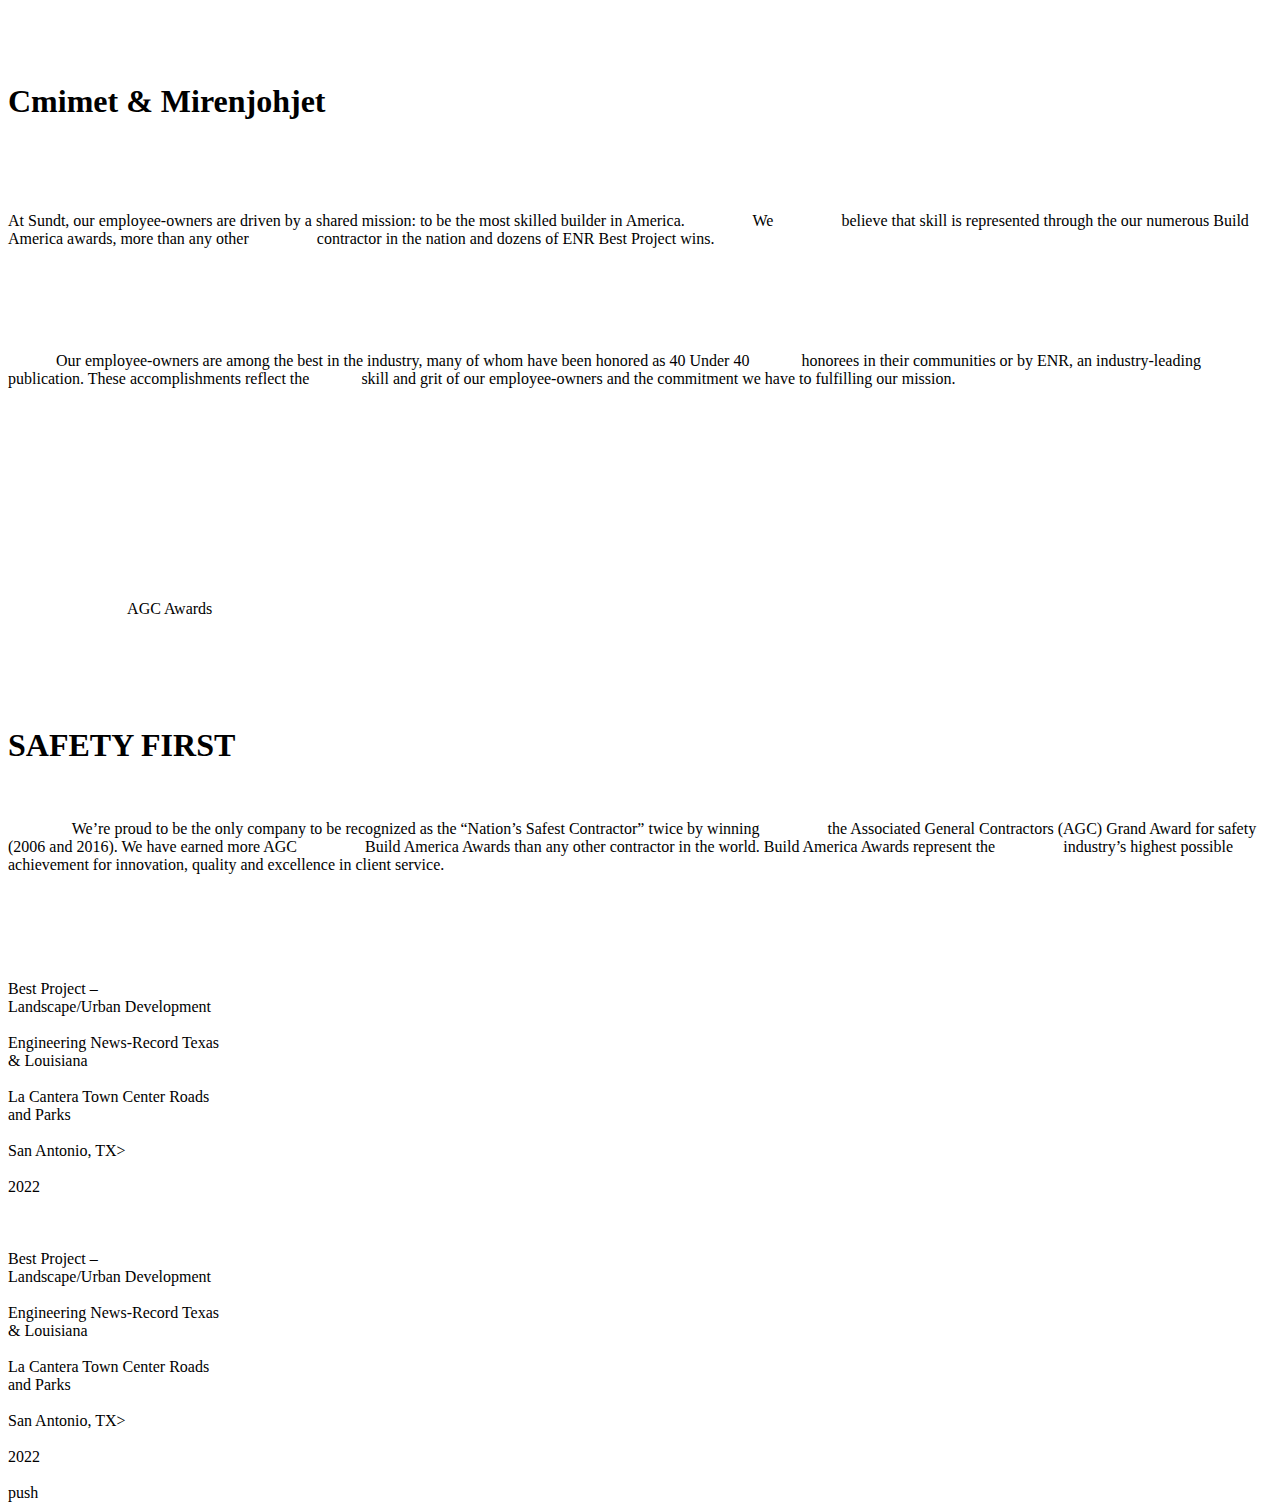
==== awards.html @ d3ede352 "Employees&awards" ====
<!DOCTYPE html>
<html lang="en">
<head>
    <meta charset="UTF-8">
    <meta http-equiv="X-UA-Compatible" content="IE=edge">
    <meta name="viewport" content="width=device-width, initial-scale=1.0">
    <title>Document</title>
</head>
<body>

        <header>
                <div class="hTitulli">
                   <h1> Cmimet & Mirenjohjet </h1>
                </div>
                <div class="hParagrafi">
                    <p> At Sundt, our employee-owners are driven by a shared mission: to be the most skilled builder in America.
                        We
                        believe that skill is represented through the our numerous Build America awards, more than any other
                        contractor in the nation and dozens of ENR Best Project wins.
                    </p>
                </div>
            </header>
        
            <section id="bParagrafi">
                <p>
        
                    Our employee-owners are among the best in the industry, many of whom have been honored as 40 Under 40
                    honorees in their communities or by ENR, an industry-leading publication. These accomplishments reflect the
                    skill and grit of our employee-owners and the commitment we have to fulfilling our mission.
        
                </p>
            </section>
        
            <section id="newPz">
                <div class="cmimi"></div>
                <div class="cmimi"></div>
                <div class="cmimi"></div>
            </section>
            <section id="bigPz">
                <div class="photoPz">
                    <figure>
                        <img src="" alt="">
                        <figcaption>
                            AGC Awards
                        </figcaption>
        
                    </figure>
        
                </div>
        
                <div class="paragraphPz">
                    <h1>SAFETY FIRST</h1>
                    <p>
                        We’re proud to be the only company to be recognized as the “Nation’s Safest Contractor” twice by winning
                        the Associated General Contractors (AGC) Grand Award for safety (2006 and 2016). We have earned more AGC
                        Build America Awards than any other contractor in the world. Build America Awards represent the
                        industry’s highest possible achievement for innovation, quality and excellence in client service.
                    </p>
                </div>
        
            </section>
        
            <section id="Additional Honors">
        
                <div class="additionalH">
                    <div class="aName">Best Project –<br> Landscape/Urban Development</div>
                    <div class="aGiver">Engineering News-Record Texas<br> & Louisiana</div>
                    <div class="aMap">La Cantera Town Center Roads<br> and Parks</div>
                    <div class="aPlace">San Antonio, TX></div>
                    <div class="aYear">2022</div>
                </div>
        
                <div class="additionalH">
                    <div class="aName">Best Project –<br> Landscape/Urban Development</div>
                    <div class="aGiver">Engineering News-Record Texas<br> & Louisiana</div>
                    <div class="aMap">La Cantera Town Center Roads<br> and Parks</div>
                    <div class="aPlace">San Antonio, TX></div>
                    <div class="aYear">2022</div>
                </div>

        <div>push</div>
        </section>
        
    
</body>
</html>
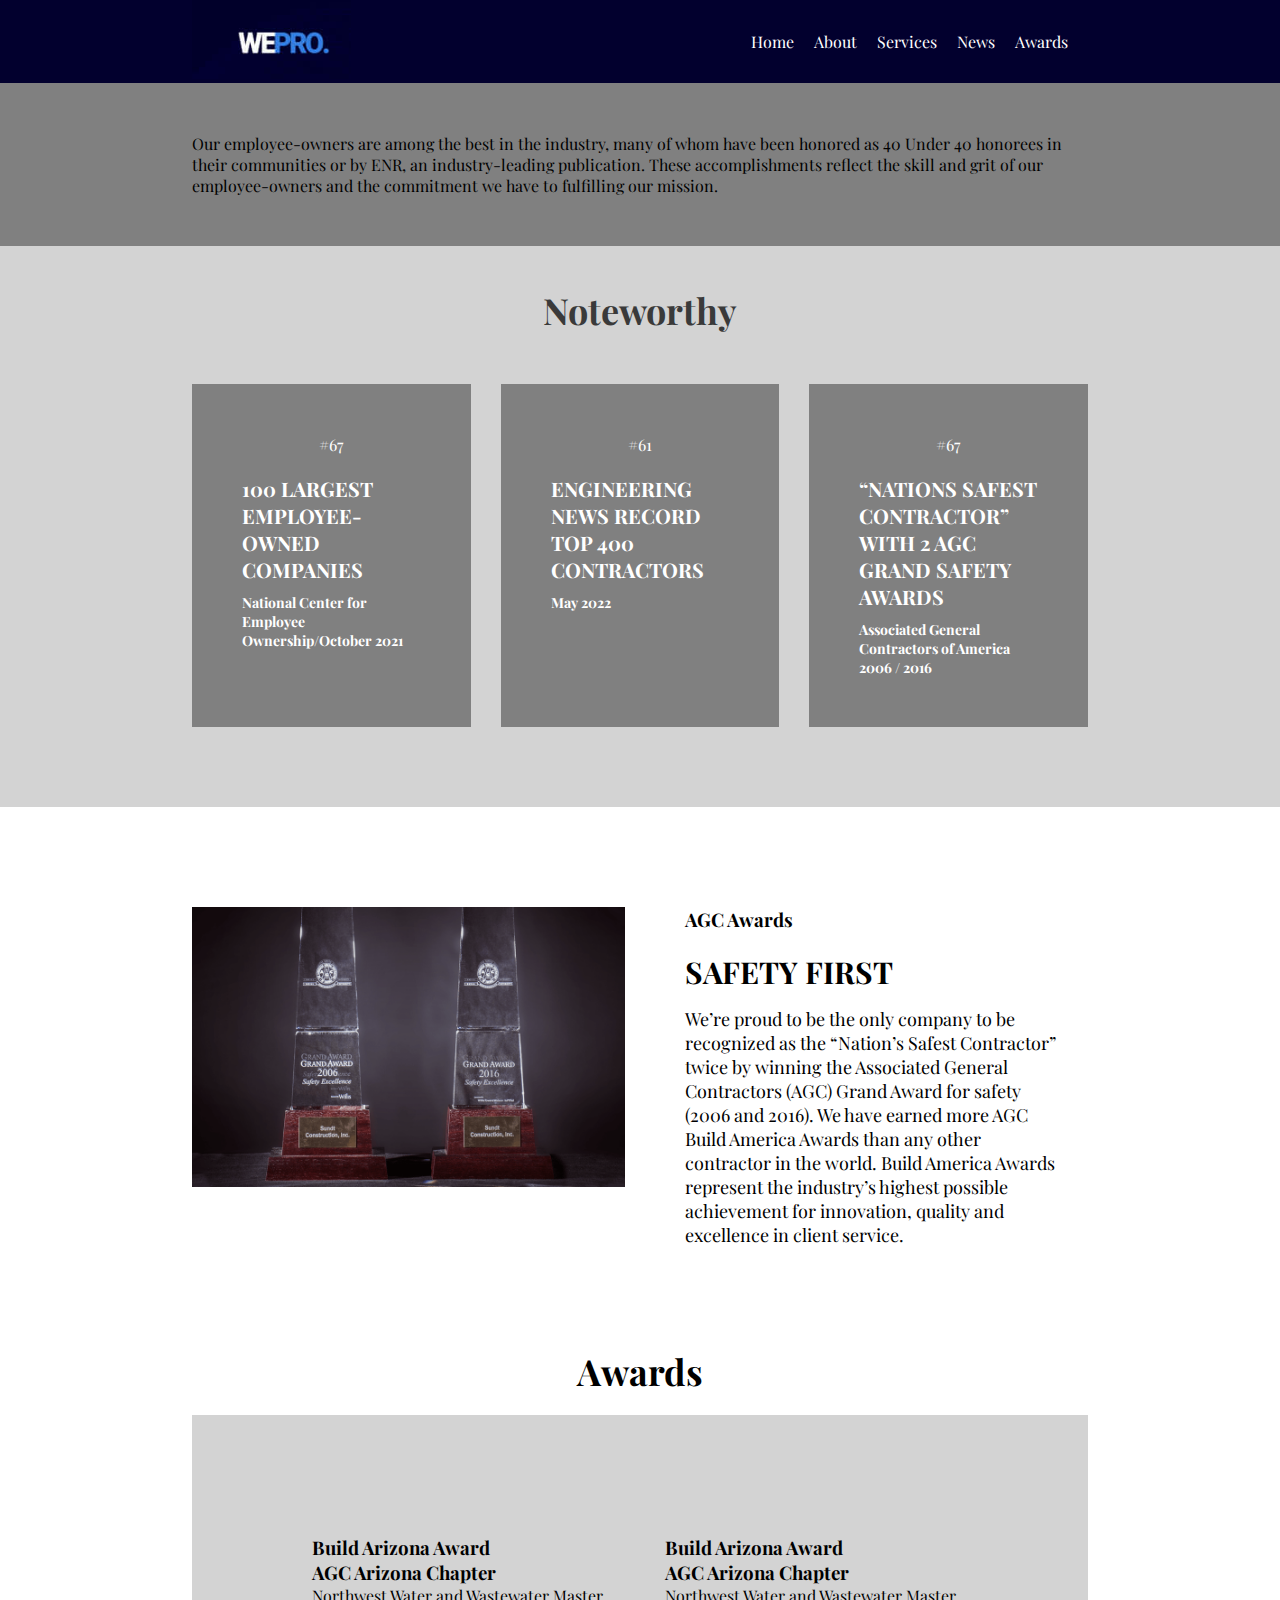
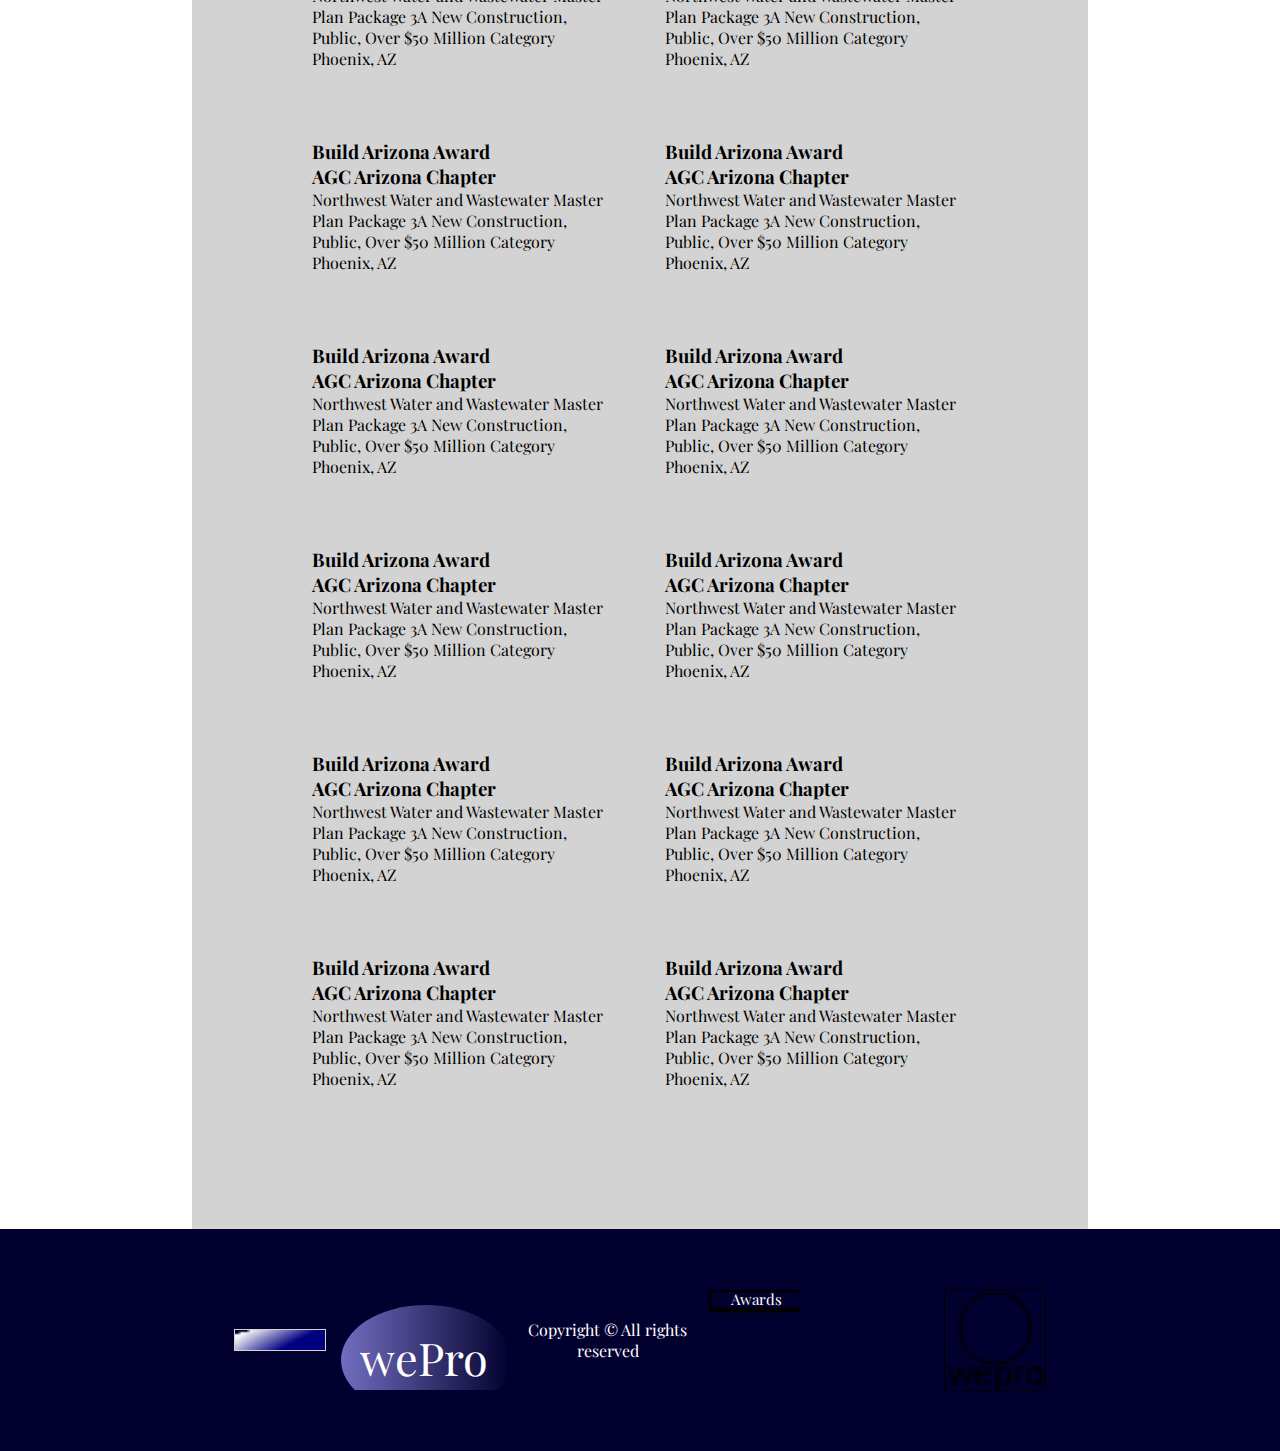
==== commit 298cebcb: "Update awards.html" ====
--- a/awards.html
+++ b/awards.html
@@ -1,86 +1,507 @@
 <!DOCTYPE html>
 <html lang="en">
+
 <head>
     <meta charset="UTF-8">
     <meta http-equiv="X-UA-Compatible" content="IE=edge">
     <meta name="viewport" content="width=device-width, initial-scale=1.0">
     <title>Document</title>
+    <link rel="stylesheet" href="https://cdnjs.cloudflare.com/ajax/libs/font-awesome/6.2.0/css/all.min.css"
+        integrity="sha512-xh6O/CkQoPOWDdYTDqeRdPCVd1SpvCA9XXcUnZS2FmJNp1coAFzvtCN9BmamE+4aHK8yyUHUSCcJHgXloTyT2A=="
+        crossorigin="anonymous" referrerpolicy="no-referrer" />
+    <link rel="stylesheet" href="./assets/style.css">
+    <link rel="preconnect" href="https://fonts.googleapis.com">
+    <link rel="preconnect" href="https://fonts.gstatic.com" crossorigin>
+    <link href="https://fonts.googleapis.com/css2?family=Mulish:ital,wght@0,400;0,600;1,400&family=Nothing+You+Could+Do&family=Playfair+Display:ital,wght@0,400;0,700;1,400;1,700&family=Poppins:ital,wght@0,300;0,700;1,500&display=swap" rel="stylesheet">
+
+    <style>
+        * {
+            margin: 0;
+            padding: 0;
+            font-family: 'Playfair Display', serif;
+        }
+
+
+        .container {
+            width: 70%;
+            margin: 0 auto;
+        }
+
+        header {
+            background-color: #02002e;
+        }
+
+        header .container {
+            display: flex;
+            justify-content: space-between;
+            align-items: center;
+        }
+
+        header .container nav {
+            display: flex;
+            gap: 20px;
+        }
+
+        header .container nav ul li {
+            list-style: none;
+        }
+
+        header .container nav ul li a {
+            text-decoration: none;
+            color: white;
+        }
+
+        section#quote {
+            background-color: gray;
+        }
+
+        section#quote .container {
+            padding: 50px;
+        }
+
+        section#note{ 
+            
+            background-color: lightgray;
+        }
+
+        section#note .container .h1 {
+            font-size: 36px;
+            text-align: center;
+            padding-top: 40px;
+            color: rgb(58, 58, 58);
+
+        }
+
+        section#note .container .prices {
+            display: flex;
+            gap: 30px;
+            margin-top: 50px;
+        }
+
+        section#note .container .prices .medals {
+            width: 30%;
+            padding: 50px;
+            margin-bottom: 80px;
+            
+            background-color: gray;
+        }
+
+        section#note .container .prices .medals i{
+            font-size: 36px;
+            margin-bottom: 20px;
+            color: white;
+        }
+
+        section#note .container .prices .medals span{
+            display: flex;
+            justify-content: center;
+            color: white;
+        }
+
+        section#note .container .prices .medals h1 {
+            margin-top: 20px;
+            font-size: 20px;
+            margin-bottom: 10px;
+            color: white;
+        }
+
+        section#note .container .prices .medals h3{
+            color: white;
+            font-size: 14px;
+        }
+
+        #safety .container {
+            display: grid;
+            grid-template-columns: repeat(2, 1fr);
+            gap: 30px;
+            margin-top: 100px;
+        }
+
+        #safety .container .img img {
+            width: 100%;
+        }
+
+        #safety .container .safety {
+            padding-left: 30px;
+            padding-right: 30px;
+        }
+
+        #safety .container .safety h3 {
+            margin-bottom: 20px;
+        }
+
+        #safety .container .safety h1 {
+            margin-bottom: 15px;
+            font-size: 30px;
+        }
+
+        #safety .container .safety p {
+            font-size: 18px;
+        }
+
+
+        #awards .container h1{
+            text-align: center;
+            margin-top: 100px;
+            margin-bottom: 20px;
+            font-size: 36px;
+        }
+
+        #additional .container .left,
+        #additional .container .right{
+            width: 80%;
+        }
+
+        #additional .container .left div,
+        #additional .container .right div{
+            margin-bottom: 40px;
+        }
+
+        #awards .container table{
+            padding-bottom: 20px;
+            width: 100%;
+            background-color: lightgrey;
+            padding: 70px;
+        }
+        
+        #awards .container table td{
+            padding-bottom: 20px;
+        }
+
+        footer{
+            color: white;
+            background-color: #02002e;
+            padding: 60px;
+            text-align: center;
+        }
+
+        footer .container {
+            display: flex;
+            align-items: center;
+            justify-content: space-between;
+        }
+
+        canvas {
+            height: 100px;
+        }
+
+        svg{
+            height: 100px;
+        }
+
+        #myCanvas {
+            width: 100px;
+            height: 20px;
+        }
+    </style>
 </head>
+
 <body>
 
-        <header>
-                <div class="hTitulli">
-                   <h1> Cmimet & Mirenjohjet </h1>
-                </div>
-                <div class="hParagrafi">
-                    <p> At Sundt, our employee-owners are driven by a shared mission: to be the most skilled builder in America.
-                        We
-                        believe that skill is represented through the our numerous Build America awards, more than any other
-                        contractor in the nation and dozens of ENR Best Project wins.
-                    </p>
-                </div>
-            </header>
-        
-            <section id="bParagrafi">
-                <p>
-        
-                    Our employee-owners are among the best in the industry, many of whom have been honored as 40 Under 40
-                    honorees in their communities or by ENR, an industry-leading publication. These accomplishments reflect the
-                    skill and grit of our employee-owners and the commitment we have to fulfilling our mission.
-        
-                </p>
-            </section>
-        
-            <section id="newPz">
-                <div class="cmimi"></div>
-                <div class="cmimi"></div>
-                <div class="cmimi"></div>
-            </section>
-            <section id="bigPz">
-                <div class="photoPz">
-                    <figure>
-                        <img src="" alt="">
-                        <figcaption>
-                            AGC Awards
-                        </figcaption>
-        
-                    </figure>
-        
-                </div>
-        
-                <div class="paragraphPz">
-                    <h1>SAFETY FIRST</h1>
-                    <p>
-                        We’re proud to be the only company to be recognized as the “Nation’s Safest Contractor” twice by winning
-                        the Associated General Contractors (AGC) Grand Award for safety (2006 and 2016). We have earned more AGC
-                        Build America Awards than any other contractor in the world. Build America Awards represent the
-                        industry’s highest possible achievement for innovation, quality and excellence in client service.
-                    </p>
-                </div>
-        
-            </section>
-        
-            <section id="Additional Honors">
-        
-                <div class="additionalH">
-                    <div class="aName">Best Project –<br> Landscape/Urban Development</div>
-                    <div class="aGiver">Engineering News-Record Texas<br> & Louisiana</div>
-                    <div class="aMap">La Cantera Town Center Roads<br> and Parks</div>
-                    <div class="aPlace">San Antonio, TX></div>
-                    <div class="aYear">2022</div>
-                </div>
-        
-                <div class="additionalH">
-                    <div class="aName">Best Project –<br> Landscape/Urban Development</div>
-                    <div class="aGiver">Engineering News-Record Texas<br> & Louisiana</div>
-                    <div class="aMap">La Cantera Town Center Roads<br> and Parks</div>
-                    <div class="aPlace">San Antonio, TX></div>
-                    <div class="aYear">2022</div>
-                </div>
-
-        <div>push</div>
-        </section>
-        
+    <header>
+        <div class="container">
+            <div class="logo">
+                <img src="./assets/images/logo.png" alt="">
+            </div>
+            <nav>
+                <ul>
+                    <li><a href="./index.html">Home</a></li>
+                </ul>
+                <ul>
+                    <li><a href="./employes.html">About</a></li>
+                </ul>
+                <ul>
+                    <li><a href="./services.html">Services</a></li>
+                </ul>
+                <ul>
+                    <li><a href="./news-events.html">News</a></li>
+                </ul>
+                <ul>
+                    <li><a href="./Awards.html">Awards</a></li>
+                </ul>
+                <ul>
+                    <li><a href="#"><i class="fa-solid fa-magnifying-glass"></i></a></li>
+                </ul>
+            </nav>
+        </div>
+    </header>
+   
+    <section id="quote">
+        <div class="container">
+            <blockquote>
+                Our employee-owners are among the best in the industry, many of whom have been honored as 40 Under 40 honorees in their communities or by ENR, an industry-leading publication. These accomplishments reflect the skill and grit of our employee-owners and the commitment we have to fulfilling our mission.
+            </blockquote>
+        </div>
+    </section>
+
+    <section id="note">
+        <div class="container">
+            <h1 class="h1">Noteworthy</h1>
+            <div class="prices">
+                <div class="medals">
+                    <i class="fa-solid fa-user-group"></i>
+                    <span>#67</span>
+                    <h1>100 LARGEST EMPLOYEE-OWNED COMPANIES</h1>
+                    <h3>National Center for Employee Ownership/October 2021</h3>
+                </div>
+                <div class="medals">
+                    <i class="fa-solid fa-medal"></i>
+                    <span>#61</span>
+                    <h1>ENGINEERING NEWS RECORD
+                        TOP 400 CONTRACTORS</h1>
+                    <h3>May 2022</h3>
+                </div>
+                <div class="medals">
+                    <i class="fa-solid fa-trophy"></i>
+                    <span>#67</span>
+                    <h1>“NATIONS SAFEST CONTRACTOR”
+                        WITH 2 AGC GRAND
+                        SAFETY AWARDS</h1>
+                    <h3>Associated General Contractors of America
+                        2006 / 2016</h3>
+                </div>
+            </div>
+        </div>
+    </section>
+
+    <section id="safety">
+        <div class="container">
+            <div class="img">
+                <img src="./assets/images/awards.png" alt="">
+            </div>
+            <div class="safety">
+                <h3>AGC Awards</h3>
+                <h1>SAFETY FIRST</h1>
+                <p>We’re proud to be the only company to be recognized as the “Nation’s Safest Contractor” twice by
+                    winning the Associated General Contractors (AGC) Grand Award for safety (2006 and 2016). We have
+                    earned more AGC Build America Awards than any other contractor in the world. Build America Awards
+                    represent the industry’s highest possible achievement for innovation, quality and excellence in
+                    client service.</p>
+            </div>
+        </div>
+    </section>
+
+    <section id="awards">
+        <div class="container">
+            <h1>Awards</h1>
+            <table cellspacing="50px" border="0">
+                <tr>
+                    <td>
+                        <h3>Build Arizona Award</h3>
+                        <h3>AGC Arizona Chapter</h3>
+                        <p>Northwest Water and Wastewater Master Plan Package 3A
+                            New Construction, Public, Over $50 Million Category
+                            Phoenix, AZ</p>
+                    </td>
+                    <td>
+                        <h3>Build Arizona Award</h3>
+                        <h3>AGC Arizona Chapter</h3>
+                        <p>Northwest Water and Wastewater Master Plan Package 3A
+                            New Construction, Public, Over $50 Million Category
+                            Phoenix, AZ</p>
+                    </td>
+                </tr>
+                <tr>
+                    <td>
+                        <h3>Build Arizona Award</h3>
+                        <h3>AGC Arizona Chapter</h3>
+                        <p>Northwest Water and Wastewater Master Plan Package 3A
+                            New Construction, Public, Over $50 Million Category
+                            Phoenix, AZ</p>
+                    </td>
+                    <td>
+                        <h3>Build Arizona Award</h3>
+                        <h3>AGC Arizona Chapter</h3>
+                        <p>Northwest Water and Wastewater Master Plan Package 3A
+                            New Construction, Public, Over $50 Million Category
+                            Phoenix, AZ</p>
+                    </td>
+                </tr>
+                <tr>
+                    <td>
+                        <h3>Build Arizona Award</h3>
+                        <h3>AGC Arizona Chapter</h3>
+                        <p>Northwest Water and Wastewater Master Plan Package 3A
+                            New Construction, Public, Over $50 Million Category
+                            Phoenix, AZ</p>
+                    </td>
+                    <td>
+                        <h3>Build Arizona Award</h3>
+                        <h3>AGC Arizona Chapter</h3>
+                        <p>Northwest Water and Wastewater Master Plan Package 3A
+                            New Construction, Public, Over $50 Million Category
+                            Phoenix, AZ</p>
+                    </td>
+                </tr>
+                <tr>
+                    <td>
+                        <h3>Build Arizona Award</h3>
+                        <h3>AGC Arizona Chapter</h3>
+                        <p>Northwest Water and Wastewater Master Plan Package 3A
+                            New Construction, Public, Over $50 Million Category
+                            Phoenix, AZ</p>
+                    </td>
+                    <td>
+                        <h3>Build Arizona Award</h3>
+                        <h3>AGC Arizona Chapter</h3>
+                        <p>Northwest Water and Wastewater Master Plan Package 3A
+                            New Construction, Public, Over $50 Million Category
+                            Phoenix, AZ</p>
+                    </td>
+                </tr>
+                <tr>
+                    <td>
+                        <h3>Build Arizona Award</h3>
+                        <h3>AGC Arizona Chapter</h3>
+                        <p>Northwest Water and Wastewater Master Plan Package 3A
+                            New Construction, Public, Over $50 Million Category
+                            Phoenix, AZ</p>
+                    </td>
+                    <td>
+                        <h3>Build Arizona Award</h3>
+                        <h3>AGC Arizona Chapter</h3>
+                        <p>Northwest Water and Wastewater Master Plan Package 3A
+                            New Construction, Public, Over $50 Million Category
+                            Phoenix, AZ</p>
+                    </td>
+                </tr>
+                <tr>
+                    <td>
+                        <h3>Build Arizona Award</h3>
+                        <h3>AGC Arizona Chapter</h3>
+                        <p>Northwest Water and Wastewater Master Plan Package 3A
+                            New Construction, Public, Over $50 Million Category
+                            Phoenix, AZ</p>
+                    </td>
+                    <td>
+                        <h3>Build Arizona Award</h3>
+                        <h3>AGC Arizona Chapter</h3>
+                        <p>Northwest Water and Wastewater Master Plan Package 3A
+                            New Construction, Public, Over $50 Million Category
+                            Phoenix, AZ</p>
+                    </td>
+                </tr>
+            </table>
+        </div>
+    </section>
+
+    <footer>
+        <div class="container">
+            <canvas id="myCanvas" width="20" height="10"
+            style="border:1px solid #d3d3d3;">
+            Your browser does not support the HTML5 canvas tag.</canvas>
+
+            <!-- <canvas id="myCanvas" width="200" height="20"style="border:1px solid #d3d3d3;">
+                Your browser does not support the HTML5 canvas tag.
+            </canvas> -->
+
     
+    
+    
+            <svg height="200" width="200">
+                <defs>
+                    <linearGradient id="grad1" x1="0%" y1="0%" x2="100%" y2="0%">
+                        <stop offset="0%" style="stop-color:#726ec0;stop-opacity:2" />
+                        <stop offset="100%" style="stop-color:#02002e;stop-opacity:1" />
+                    </linearGradient>
+                </defs>
+                <ellipse cx="100" cy="70" rx="85" ry="55" fill="url(#grad1)" />
+                <text fill="#ffffff" font-size="45" font-family="Verdana" x="34" y="86">wePro</text>
+    
+            </svg>
+            Copyright &copy; All rights reserved
+    
+            <svg width="100" height="20">
+                <rect width="100" height="20" style="fill:#02002e;;stroke-width:5;stroke:rgb(0,0,0)" />
+                <text fill="#ffffff" font-size="15" font-family="Verdana" x="22" y="15">Awards</text>
+            </svg>
+    
+            <!-- <canvas id="myimage" width="200" height="200" style="border: 1px solid Black;">
+            </canvas> -->
+
+            <canvas id="myCanvas22" width="578" height="400"></canvas>
+
+            <canvas id="kanvasi" width="42" height="42" style="border:1px solid black;"></canvas>
+            
+        </div>
+
+    </footer>
+
+
+    <script>
+
+        var c = document.getElementById("myCanvas");
+        var ctx = c.getContext("2d");
+
+        // Create gradient
+        var grd = ctx.createRadialGradient(5,5,5,90,70,100);
+        grd.addColorStop(0,"white");
+        grd.addColorStop(1,"navy");
+
+        // Fill with gradient
+        ctx.fillStyle = grd;
+        ctx.fillRect(0,0,200,20);
+
+        // var c = document.getElementById("myCanvas");
+        // var ctx = c.getContext("2d");
+        // ctx.beginPath();
+        // ctx.arc(50, 20, 15, 0, 2 * Math.PI);
+        // ctx.font = "14px Arial";
+        // ctx.fillText("Recognition", 15, 45);
+        // ctx.stroke();
+
+
+        // var c = document.getElementById("myCanvas1");
+        // var ctx = c.getContext("2d");
+
+        // // Create gradient
+        // var grd = ctx.createRadialGradient(50, 50, 25, 100, 50, 150);
+        // grd.addColorStop(0, "navy");
+        // grd.addColorStop(1, "white");
+
+        // // Fill with gradient
+        // ctx.fillStyle = grd;
+        // ctx.fillRect(0, 0, 100, 50);
+
+        // var image = new Image();
+        // image.src = "./assets/images/logo.png";;
+
+        // function draw() {
+        //     var canvas = document.getElementById("myimage");
+        //     var context = canvas.getContext("2d")
+        //     context.drawImage(image, 0, 0, 70, 70);
+        // } // end function draw
+
+        // window.addEventListener("load", draw);
+
+
+
+        var canvas = document.getElementById("myCanvas22")
+        var context = canvas.getContext('2d');
+        var imageObj = new Image();
+
+        imageObj.onload = function() {
+            context.drawImage(imageObj, 69, 50);
+        };
+        imageObj.src = 'http://www.html5canvastutorials.com/demos/assets/darth-vader.jpg';
+
+
+        var c = document.getElementById("kanvasi");
+        var ctx = c.getContext("2d");
+        ctx.beginPath();
+        ctx.arc(21,16,15,0,2*Math.PI);
+        ctx.stroke();
+        ctx.font = "15px Arial";
+        ctx.fillText("wepro", 1, 40);
+    </script>
+  </body>
+</html>      
+
+    </script>
+  </body>
+</html>    
+    </script>
+
 </body>
-</html>+
+</html>
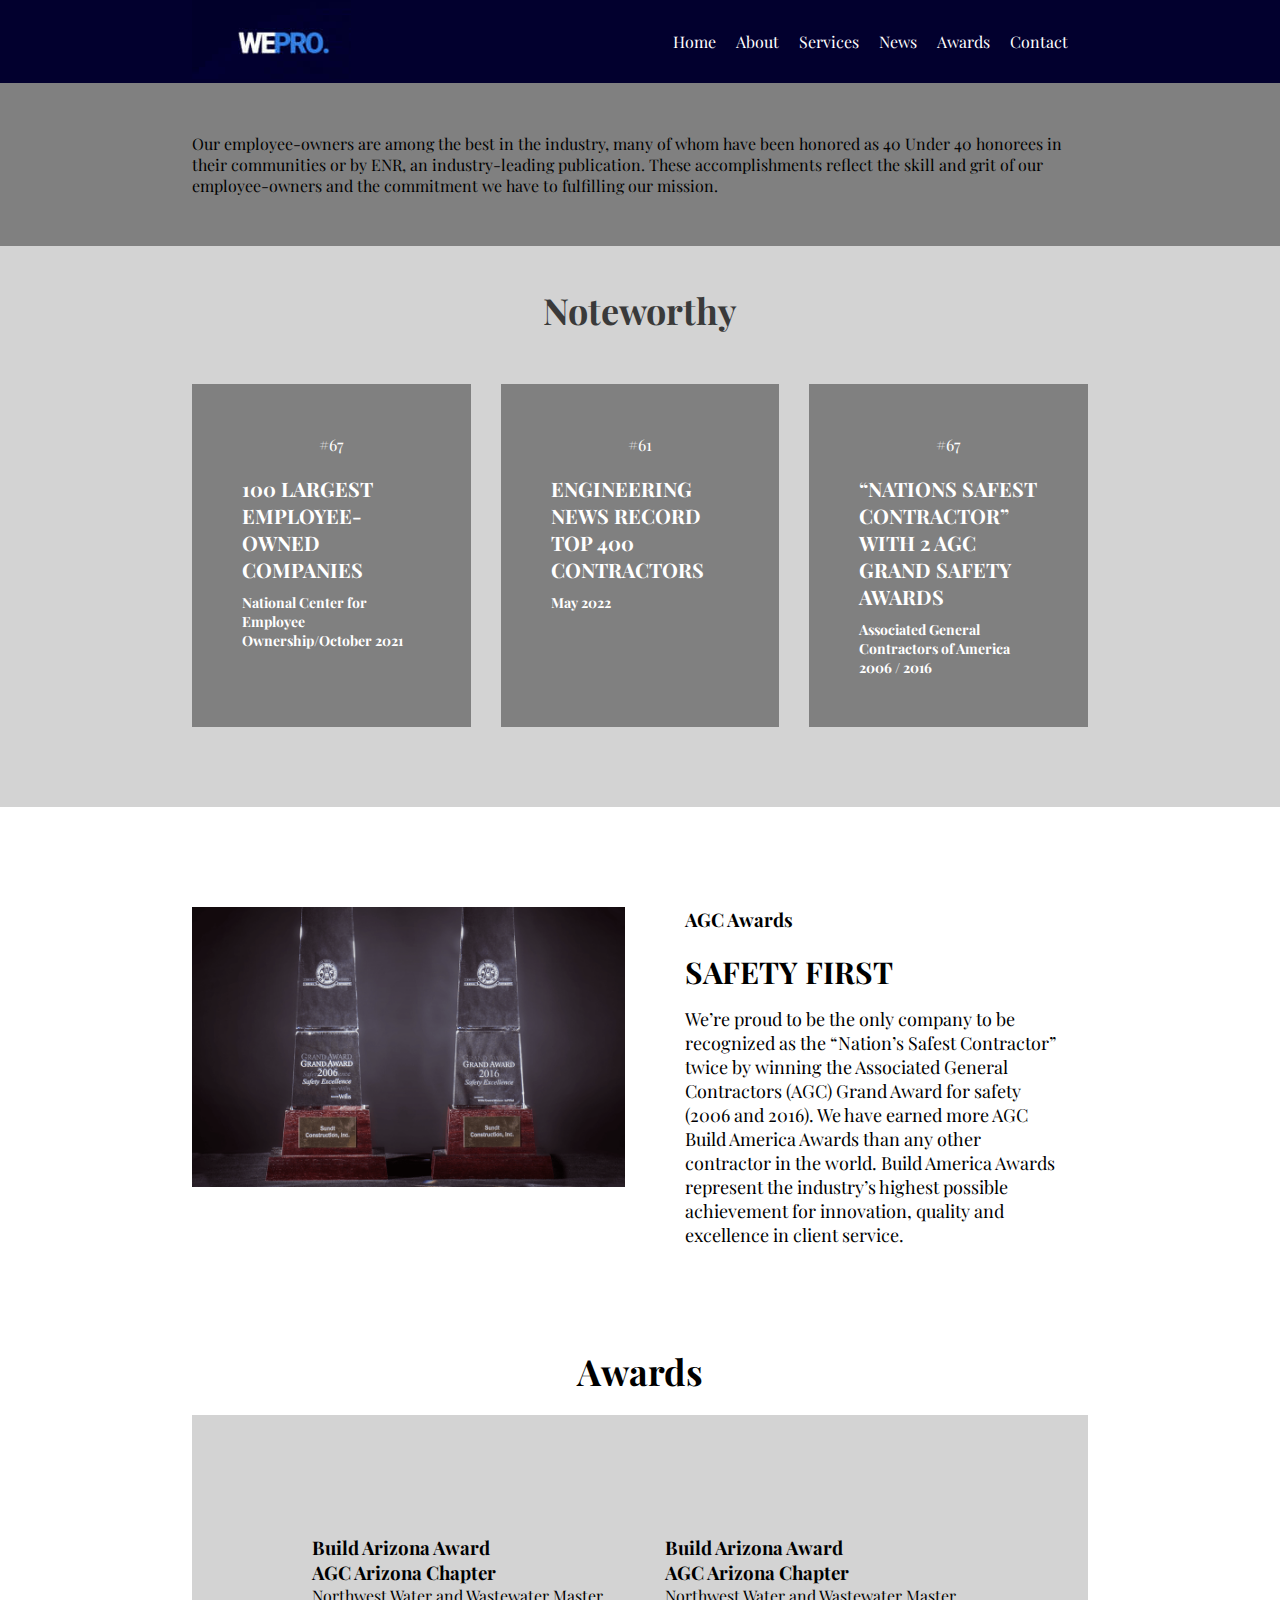
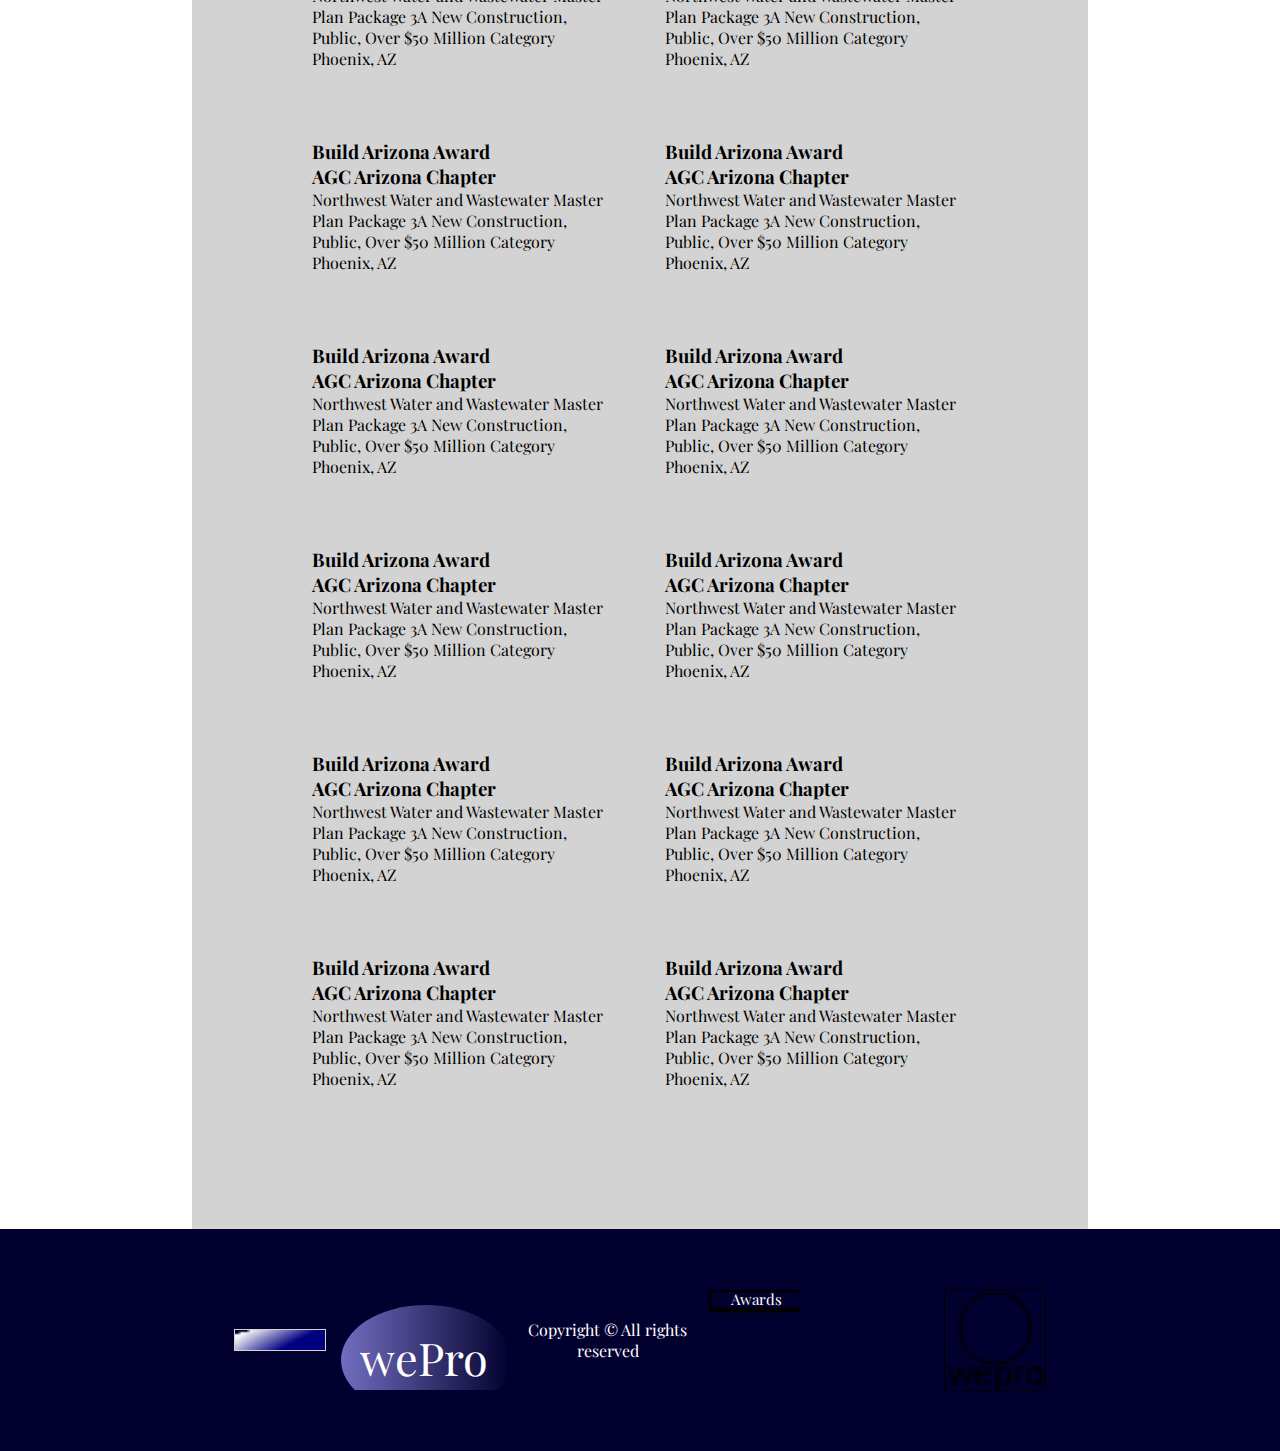
==== commit d8c50ec3: "Update awards.html" ====
--- a/awards.html
+++ b/awards.html
@@ -219,6 +219,7 @@
                 <ul>
                     <li><a href="./Awards.html">Awards</a></li>
                 </ul>
+                <ul><li><a href="./contact.html">Contact</a></li></ul>
                 <ul>
                     <li><a href="#"><i class="fa-solid fa-magnifying-glass"></i></a></li>
                 </ul>
